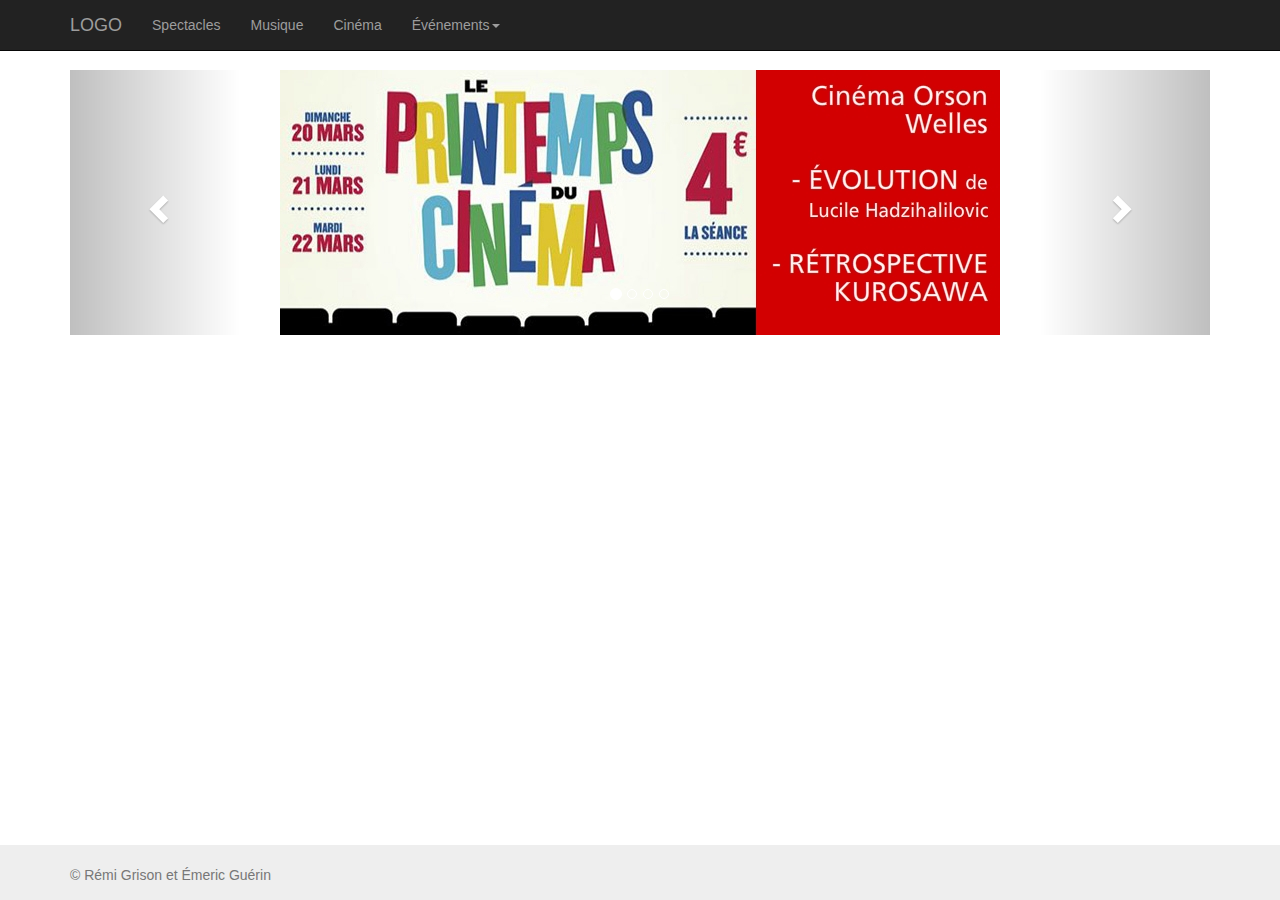
==== html/index.html @ d9910f3b "barre de navigation corrigée pour ne pas dépasser sur contenu" ====
<!DOCTYPE html>
<html>

    <head>
        <meta charset="utf-8" />

        <title> Maison de la Culture d'Amiens </title>


        <!--<link rel="stylesheet" type="text/css" href="../css/bootstrap.min.css">-->
        <link rel="stylesheet" href="../css/footer.css">


        <script type="text/javascript" src="../js/jquery.min.js"></script>
        <!--<script type="text/javascript" src="../js/bootstrap.min.js"></script>-->

        <script src="http://maxcdn.bootstrapcdn.com/bootstrap/3.3.6/js/bootstrap.min.js"></script>
        <link rel="stylesheet" href="http://maxcdn.bootstrapcdn.com/bootstrap/3.3.6/css/bootstrap.min.css">
    </head>


    <body>
        <nav class="navbar navbar-inverse navbar-fixed-top">
            <div class="container">
                <div class="navbar-header">
                    <button type="button" class="navbar-toggle collapsed" data-toggle="collapse" data-target="#navbar" aria-expanded="false" aria-controls="navbar">
                        <span class="sr-only">Toggle navigation</span>
                        <span class="icon-bar"></span>
                        <span class="icon-bar"></span>
                        <span class="icon-bar"></span>
                    </button>
                    <a class="navbar-brand" href="#"> LOGO </a>
                </div>
                <div id="navbar" class="collapse navbar-collapse">
                    <ul class="nav navbar-nav">
                        <li><a href="#">Spectacles</a></li>
                        <li><a href="musique.html">Musique</a></li>
                        <li><a href="#contact">Cinéma</a></li>
                        <li class="dropdown">
                            <a href="#" class="dropdown-toggle" data-toggle="dropdown" role="button" aria-haspopup="true" aria-expanded="false">Événements<span class="caret"></span></a>
                            <ul class="dropdown-menu">
                                <li><a href="#">Exposition</a></li>
                                <li><a href="#">Rendez-vous</a></li>
                                <li><a href="#">Tendance Europe</a></li>
                                <li role="separator" class="divider"></li>
                                <li><a href="#">Hortillonage Amiens 2016</a></li>
                                <li role="separator" class="divider"></li>
                                <li><a href="#">Production MCA</a></li>
                                <li><a href="#">Label bleu</a></li>
                                <li><a href="#">Éditions Trois Cailloux</a></li>
                            </ul>
                        </li>
                    </ul>
                </div>
            </div>
        </nav>



        <div class="container">
            <!-- Corps de la page d'accueil -->

            <!-- Le carousel de la page d'accueil -->

            <div id="mon_carousel" class="carousel slide" data-ride="carousel">
                <ol class="carousel-indicators">
                    <li data-target="#mon_carousel" data-slide-to="0" class="active"> </li>
                    <li data-target="#mon_carousel" data-slide-to="1"> </li>
                    <li data-target="#mon_carousel" data-slide-to="2"> </li>
                    <li data-target="#mon_carousel" data-slide-to="3"> </li>
                </ol>

                <div class="carousel-inner" role="listbox">
                    <div class="item active">
                        <img class="first-slide img-responsive center-block" src="../img/carousel_1.jpg" />
                    </div>

                    <div class="item">
                        <img class="img-responsive center-block" src="../img/carousel_2.jpg" />
                    </div>

                    <div class="item">
                        <img class="img-responsive center-block" src="../img/carousel_3.jpg" />
                    </div>

                    <div class="item">
                        <img class="img-responsive center-block" src="../img/carousel_4.jpg" />
                    </div>

                    <a class="left carousel-control" href="#mon_carousel" role="button" data-slide="prev">
                        <span class="glyphicon glyphicon-chevron-left" aria-hidden="true"></span>
                        <span class="sr-only">Previous</span>
                    </a>
                    <a class="right carousel-control" href="#mon_carousel" role="button" data-slide="next">
                        <span class="glyphicon glyphicon-chevron-right" aria-hidden="true"></span>
                        <span class="sr-only">Next</span>
                    </a>
                </div>
            </div>



            <!-- Indiquer plan vigipirate -->



        </div>


        <!-- Pied de page -->
        <footer class="footer">
            <div class="container">
                <p class="text-muted">
                    © Rémi Grison et Émeric Guérin
                </p>
            </div>
        </footer>
    </body>

</html>
---- css/footer.css ----
html {
  position: relative;
  min-height: 100%;
}

body {
  /* Margin bottom by footer height */
  padding-top: 70px;
  margin-bottom: 60px;
}

.footer {
  position: absolute;
  bottom: 0;
  width: 100%;
  /* Set the fixed height of the footer here */
  height: 55px;
  background-color: #EEE;
  padding-top: 20px;
}
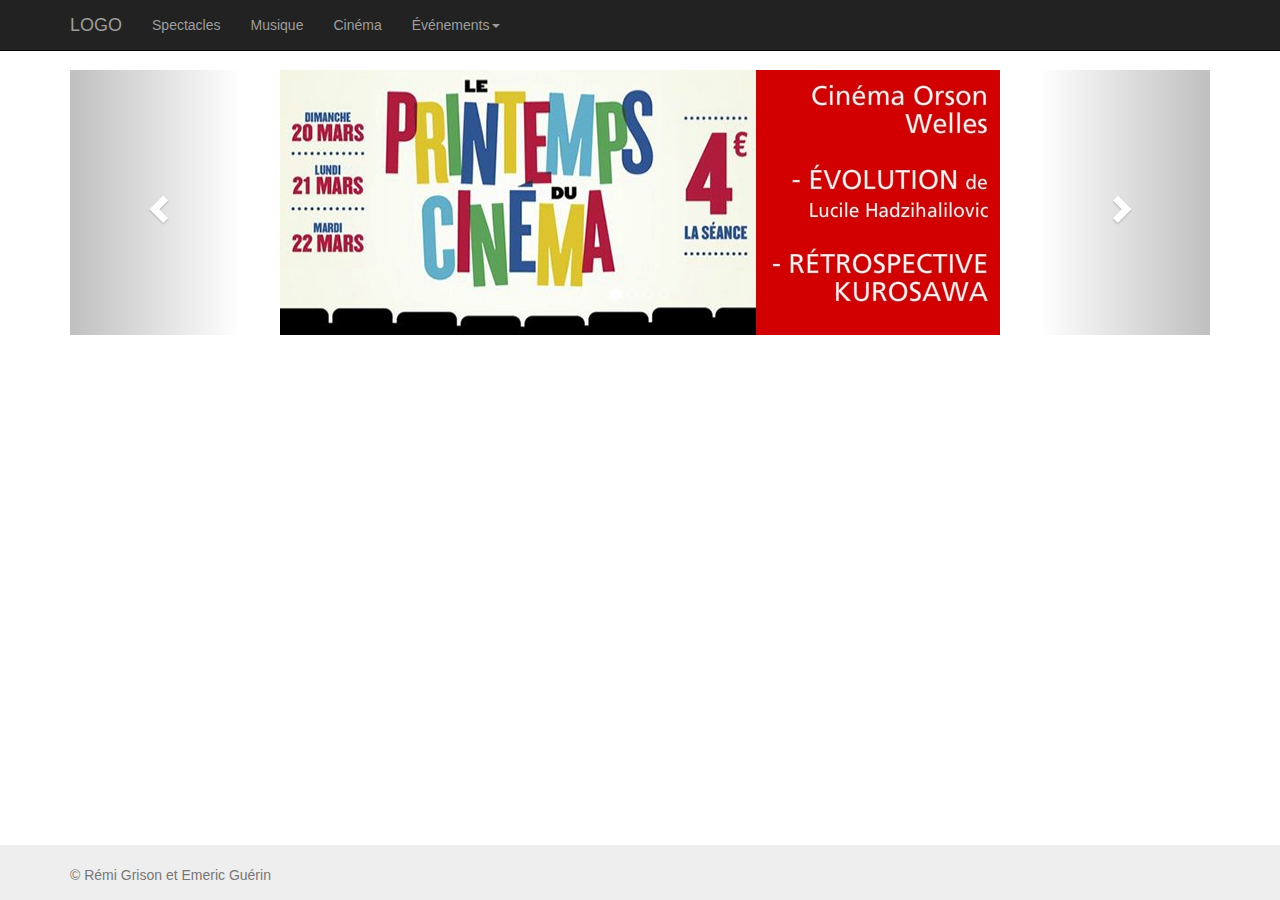
==== commit 35470fc2: "avancement du midi day D" ====
--- a/html/index.html
+++ b/html/index.html
@@ -111,7 +111,7 @@
         <footer class="footer">
             <div class="container">
                 <p class="text-muted">
-                    © Rémi Grison et Émeric Guérin
+                    © Rémi Grison et Emeric Guérin
                 </p>
             </div>
         </footer>
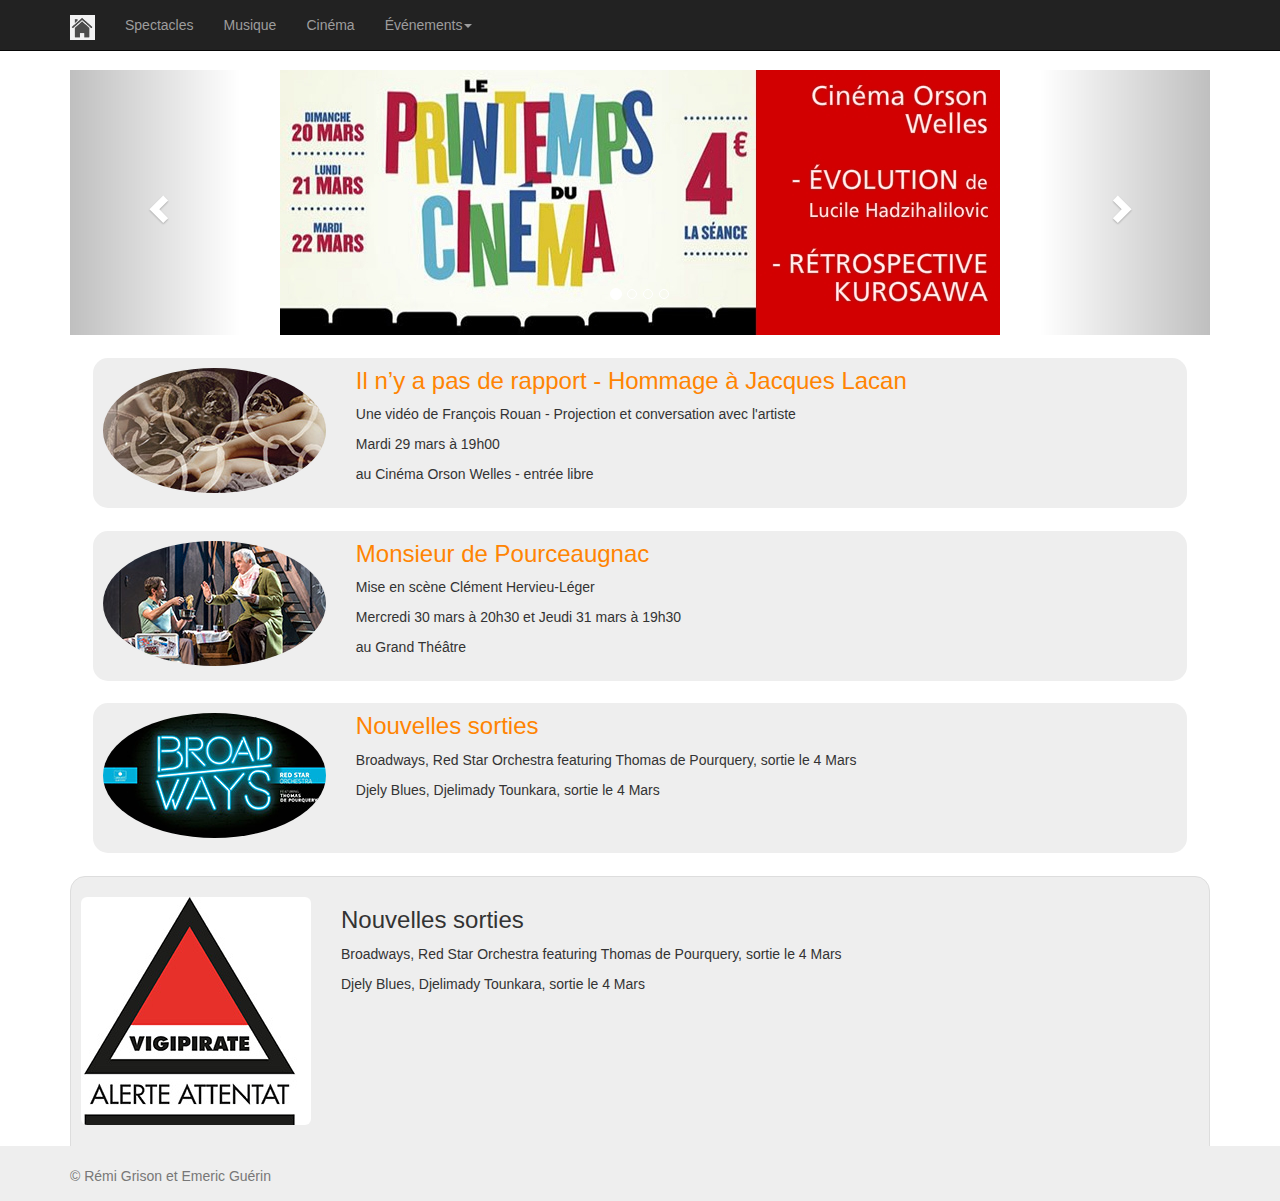
==== commit 564928bc: "fin heure before" ====
--- a/html/index.html
+++ b/html/index.html
@@ -29,7 +29,7 @@
                         <span class="icon-bar"></span>
                         <span class="icon-bar"></span>
                     </button>
-                    <a class="navbar-brand" href="#"> LOGO </a>
+                    <a class="navbar-brand" href="index.html"><img src="../img/maison.jpg" action=""></a>
                 </div>
                 <div id="navbar" class="collapse navbar-collapse">
                     <ul class="nav navbar-nav">
@@ -98,11 +98,46 @@
                 </div>
             </div>
 
+            <div class="notre_div">
+                <a href"#" target=""><img src="../img/accueil01.jpg" action="" alt="" class="img-circle"/></a>
+                <div>
+                    <h3>Il n’y a pas de rapport - Hommage à Jacques Lacan</h3>
+                    <p>Une vidéo de François Rouan  - Projection et conversation avec l'artiste </p>
+                    <p>Mardi 29 mars à 19h00</p>
+                    <p>au Cinéma Orson Welles - entrée libre</p>
+                </div>
+            </div>
+
+            <div class="notre_div">
+                <a href"#" target=""><img src="../img/accueil02.jpg" action="" alt="" class="img-circle"/></a>
+                <div>
+                    <h3>Monsieur de Pourceaugnac</h3>
+                    <p>Mise en scène Clément Hervieu-Léger</p>
+                    <p>Mercredi 30 mars à 20h30 et Jeudi 31 mars à 19h30</p>
+                    <p>au Grand Théâtre</p>
+                </div>
+            </div>
+
+            <div class="notre_div">
+                <a href"#" target=""><img src="../img/accueil03.jpg" action="" alt="" class="img-circle"/></a>
+                <div>
+                    <h3>Nouvelles sorties</h3>
+                    <p>Broadways, Red Star Orchestra featuring Thomas de Pourquery, sortie le 4 Mars</p>
+                    <p>Djely Blues, Djelimady Tounkara, sortie le 4 Mars</p>
+                </div>
+            </div>
 
 
             <!-- Indiquer plan vigipirate -->
 
-
+            <div class="div_vigi">
+                <a href"#" target=""><img src="../img/vigipirate.jpg" action="" alt="" class="img-rounded"/></a>
+                <div>
+                    <h3>Nouvelles sorties</h3>
+                    <p>Broadways, Red Star Orchestra featuring Thomas de Pourquery, sortie le 4 Mars</p>
+                    <p>Djely Blues, Djelimady Tounkara, sortie le 4 Mars</p>
+                </div>
+            </div>
 
         </div>
 
--- a/css/footer.css
+++ b/css/footer.css
@@ -15,6 +15,57 @@
   width: 100%;
   /* Set the fixed height of the footer here */
   height: 55px;
+  margin-top: 20px;
   background-color: #EEE;
   padding-top: 20px;
 }
+
+
+.navbar-brand {
+  float: left;
+  height: 50px;
+  padding: 15px 15px;
+  font-size: 18px;
+  line-height: 20px;
+}
+
+.navbar-brand > img {
+  display: block;
+  height: 25px;
+  width: 25px;  
+}
+
+.notre_div {
+  border-radius: 15px;
+  padding: 10px;
+  margin: 2%;
+  height: 150px;
+  background-color: #EEE;
+}
+
+.notre_div img {
+  float: left;
+  margin-right: 30px;
+}
+
+.notre_div h3 {
+  margin: 0px;
+  margin-bottom: 10px;
+  color: #ff8402;
+}
+
+.div_vigi {
+  background-color: #EEE;
+  border: 1px solid #ddd;
+  border-radius: 15px;
+  margin-bottom: 25px;
+  height: 300px;
+  padding: 10px;
+}
+
+.div_vigi img {
+  margin-top: 10px;
+  margin-bottom: 10px;
+  float: left;
+  margin-right: 30px;
+}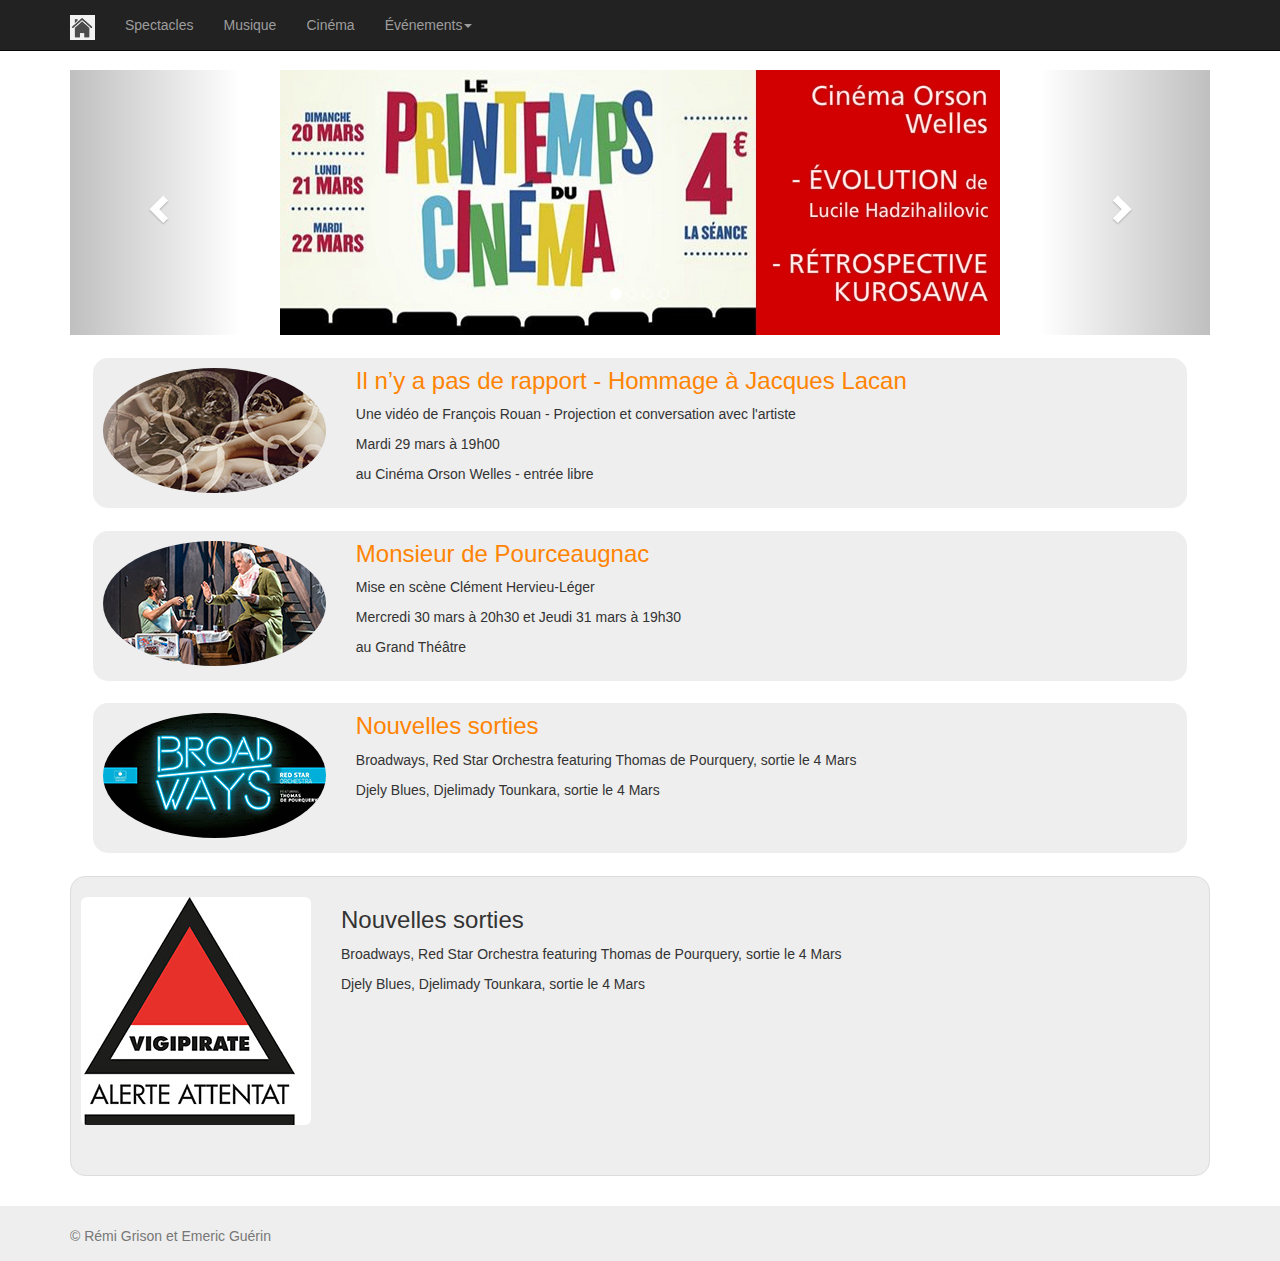
==== commit 860df58a: "le pied de page ne dépasse plus sur le contenu de la apge d'accueil" ====
--- a/html/index.html
+++ b/html/index.html
@@ -7,14 +7,14 @@
         <title> Maison de la Culture d'Amiens </title>
 
 
-        <!--<link rel="stylesheet" type="text/css" href="../css/bootstrap.min.css">-->
+        <link rel="stylesheet" type="text/css" href="../css/bootstrap.css">
         <link rel="stylesheet" href="../css/footer.css">
 
 
         <script type="text/javascript" src="../js/jquery.min.js"></script>
         <!--<script type="text/javascript" src="../js/bootstrap.min.js"></script>-->
 
-        <script src="http://maxcdn.bootstrapcdn.com/bootstrap/3.3.6/js/bootstrap.min.js"></script>
+        <!-- <script src="http://maxcdn.bootstrapcdn.com/bootstrap/3.3.6/js/bootstrap.min.js"></script> -->
         <link rel="stylesheet" href="http://maxcdn.bootstrapcdn.com/bootstrap/3.3.6/css/bootstrap.min.css">
     </head>
 
--- a/css/footer.css
+++ b/css/footer.css
@@ -15,9 +15,9 @@
   width: 100%;
   /* Set the fixed height of the footer here */
   height: 55px;
-  margin-top: 20px;
   background-color: #EEE;
   padding-top: 20px;
+  margin: 0 auto -60px
 }
 
 
@@ -32,7 +32,7 @@
 .navbar-brand > img {
   display: block;
   height: 25px;
-  width: 25px;  
+  width: 25px;
 }
 
 .notre_div {
@@ -68,4 +68,4 @@
   margin-bottom: 10px;
   float: left;
   margin-right: 30px;
-}+}
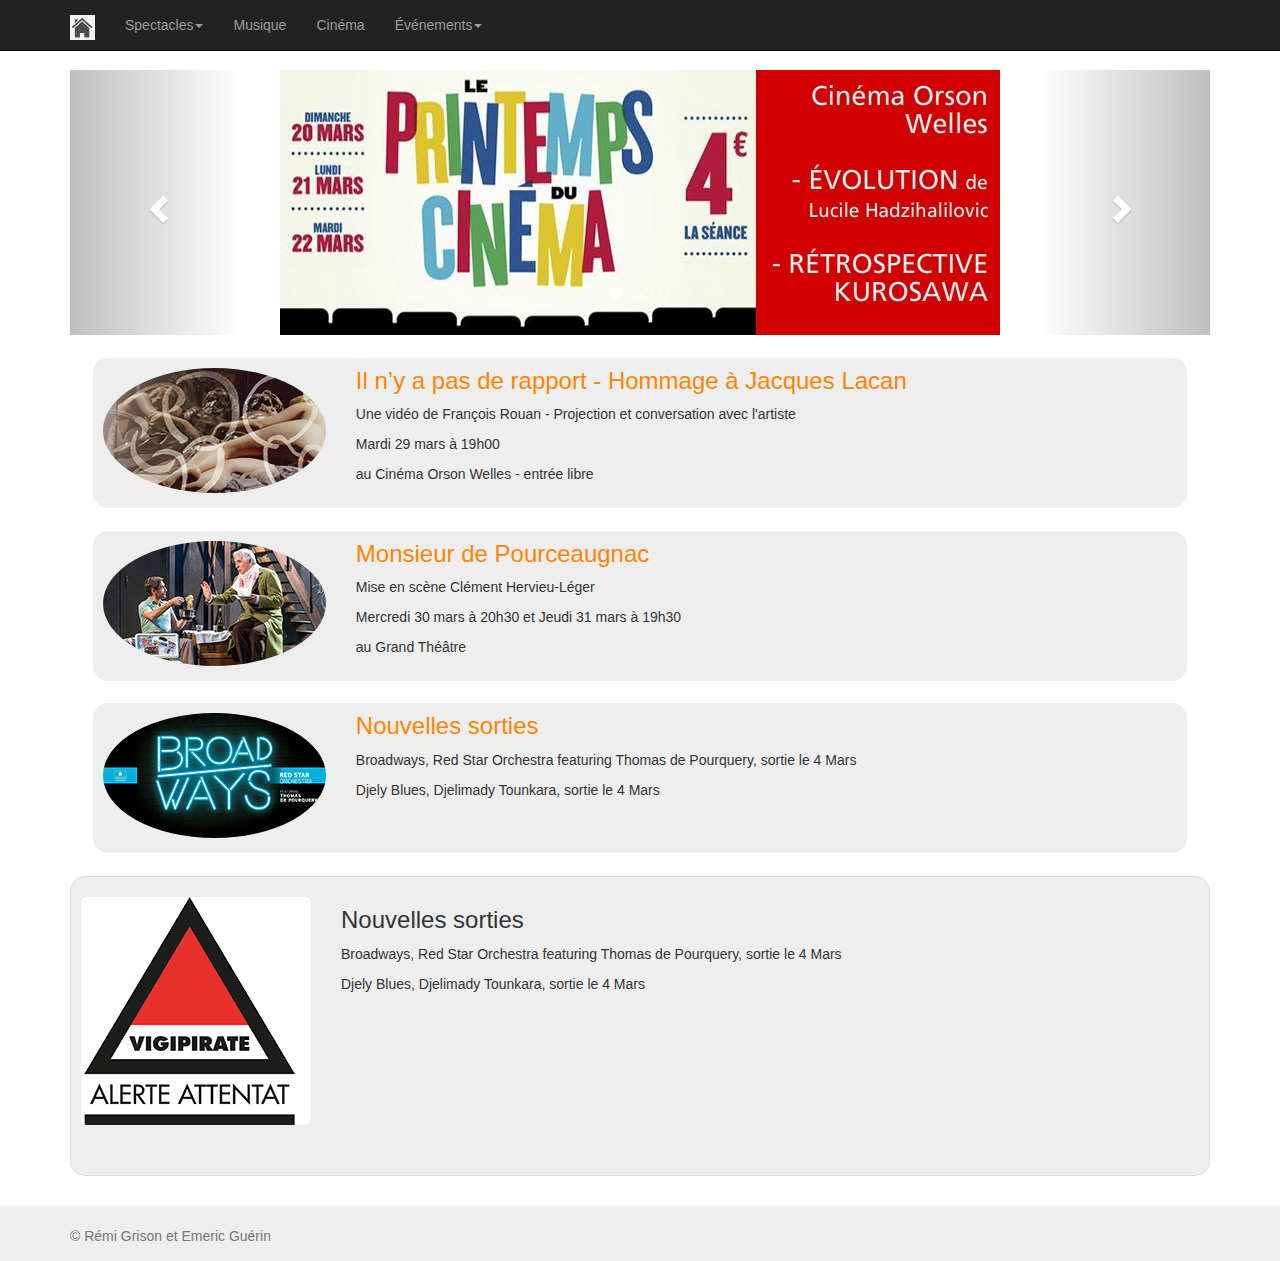
==== commit a1a12938: "ajout menu déroulant pour la catégorie Spectacles du menu" ====
--- a/html/index.html
+++ b/html/index.html
@@ -12,7 +12,7 @@
 
 
         <script type="text/javascript" src="../js/jquery.min.js"></script>
-        <!--<script type="text/javascript" src="../js/bootstrap.min.js"></script>-->
+        <script type="text/javascript" src="../js/bootstrap.min.js"></script>
 
         <!-- <script src="http://maxcdn.bootstrapcdn.com/bootstrap/3.3.6/js/bootstrap.min.js"></script> -->
         <link rel="stylesheet" href="http://maxcdn.bootstrapcdn.com/bootstrap/3.3.6/css/bootstrap.min.css">
@@ -33,7 +33,15 @@
                 </div>
                 <div id="navbar" class="collapse navbar-collapse">
                     <ul class="nav navbar-nav">
-                        <li><a href="#">Spectacles</a></li>
+                        <li class="dropdown">
+                            <a href="#" class="dropdown-toggle" data-toggle="dropdown" role="button" aria-haspopup="true" aria-expanded="false">Spectacles<span class="caret"></span></a>
+
+                            <ul class="dropdown-menu">
+                                <li><a href="#"> Théâtre </a></li>
+                                <li><a href="#"> Danse </a></li>
+                                <li><a href="#"> Cirque </a></li>
+                            </ul>
+                        </li>
                         <li><a href="musique.html">Musique</a></li>
                         <li><a href="#contact">Cinéma</a></li>
                         <li class="dropdown">
@@ -42,7 +50,6 @@
                                 <li><a href="#">Exposition</a></li>
                                 <li><a href="#">Rendez-vous</a></li>
                                 <li><a href="#">Tendance Europe</a></li>
-                                <li role="separator" class="divider"></li>
                                 <li><a href="#">Hortillonage Amiens 2016</a></li>
                                 <li role="separator" class="divider"></li>
                                 <li><a href="#">Production MCA</a></li>
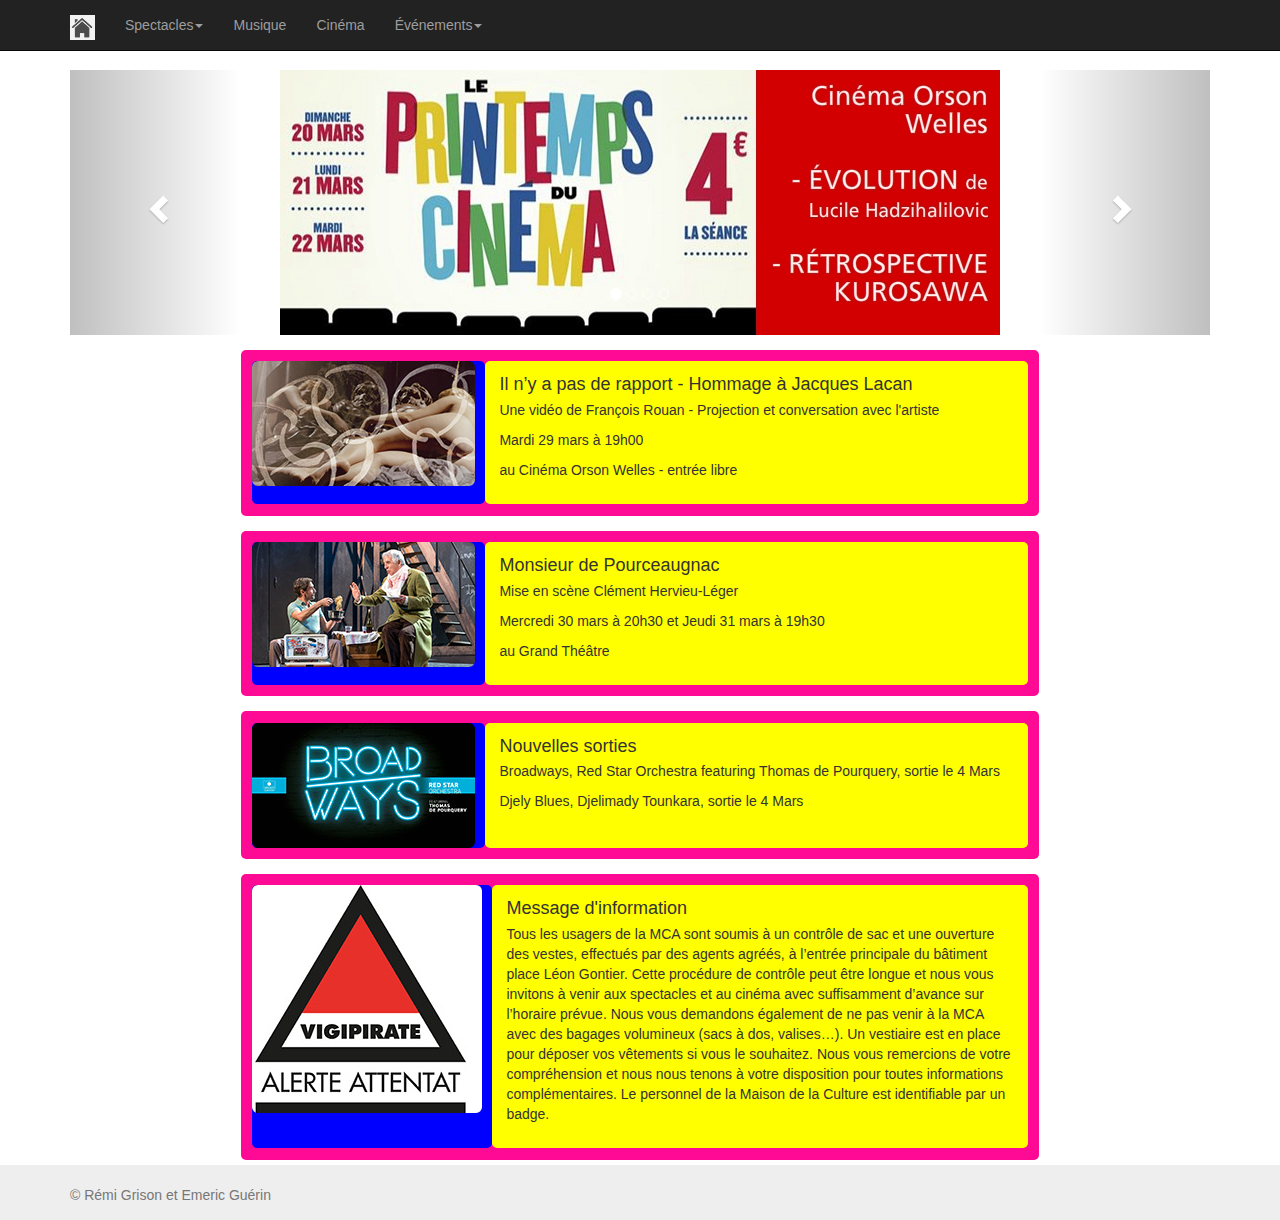
==== commit 8f06ce27: "proutesque" ====
--- a/html/index.html
+++ b/html/index.html
@@ -105,46 +105,76 @@
                 </div>
             </div>
 
-            <div class="notre_div">
-                <a href"#" target=""><img src="../img/accueil01.jpg" action="" alt="" class="img-circle"/></a>
-                <div>
-                    <h3>Il n’y a pas de rapport - Hommage à Jacques Lacan</h3>
+
+            <div class="media">
+                <div class="media-left">
+                    <a href="#">
+                    <img class="media-object img-rounded" src="../img/accueil01.jpg" alt="">
+                    </a>
+                </div>
+                <div class="media-body">
+                    <h4 class="media-heading">Il n’y a pas de rapport - Hommage à Jacques Lacan</h4>
                     <p>Une vidéo de François Rouan  - Projection et conversation avec l'artiste </p>
                     <p>Mardi 29 mars à 19h00</p>
                     <p>au Cinéma Orson Welles - entrée libre</p>
                 </div>
             </div>
 
-            <div class="notre_div">
-                <a href"#" target=""><img src="../img/accueil02.jpg" action="" alt="" class="img-circle"/></a>
-                <div>
-                    <h3>Monsieur de Pourceaugnac</h3>
+            <div class="media">
+                <div class="media-left">
+                    <a href="#">
+                    <img class="media-object img-rounded" src="../img/accueil02.jpg" alt="">
+                    </a>
+                </div>
+                <div class="media-body">
+                    <h4 class="media-heading">Monsieur de Pourceaugnac</h4>
                     <p>Mise en scène Clément Hervieu-Léger</p>
                     <p>Mercredi 30 mars à 20h30 et Jeudi 31 mars à 19h30</p>
                     <p>au Grand Théâtre</p>
                 </div>
             </div>
 
-            <div class="notre_div">
-                <a href"#" target=""><img src="../img/accueil03.jpg" action="" alt="" class="img-circle"/></a>
-                <div>
-                    <h3>Nouvelles sorties</h3>
+            <div class="media">
+                <div class="media-left">
+                    <a href="#">
+                    <img class="media-object img-rounded" src="../img/accueil03.jpg" alt="">
+                    </a>
+                </div>
+                <div class="media-body">
+                    <h4 class="media-heading">Nouvelles sorties</h4>
                     <p>Broadways, Red Star Orchestra featuring Thomas de Pourquery, sortie le 4 Mars</p>
                     <p>Djely Blues, Djelimady Tounkara, sortie le 4 Mars</p>
                 </div>
             </div>
 
-
             <!-- Indiquer plan vigipirate -->
 
-            <div class="div_vigi">
-                <a href"#" target=""><img src="../img/vigipirate.jpg" action="" alt="" class="img-rounded"/></a>
-                <div>
-                    <h3>Nouvelles sorties</h3>
-                    <p>Broadways, Red Star Orchestra featuring Thomas de Pourquery, sortie le 4 Mars</p>
-                    <p>Djely Blues, Djelimady Tounkara, sortie le 4 Mars</p>
+            <div class="media">
+                <div class="media-left">
+                    <a href="#">
+                    <img class="media-object img-rounded" src="../img/vigipirate.jpg" alt="">
+                    </a>
+                </div>
+                <div class="media-body">
+                    <h4 class="media-heading">Message d'information</h4>
+                    <p>Tous les usagers de la MCA sont soumis à un contrôle de sac et une ouverture des vestes, effectués par des agents agréés, à l’entrée principale du bâtiment place Léon Gontier. Cette procédure de contrôle peut être longue et nous vous invitons à venir aux spectacles et au cinéma avec suffisamment d’avance sur l’horaire prévue.
+ 
+Nous vous demandons également de ne pas venir à la MCA avec des bagages volumineux (sacs à dos, valises…). Un vestiaire est en place pour déposer vos vêtements si vous le souhaitez.
+ 
+Nous vous remercions de votre compréhension et nous nous tenons à votre disposition pour toutes informations complémentaires. Le personnel de la Maison de la Culture est identifiable par un badge.</p>
                 </div>
             </div>
+
+            <!-- <div class="div_vigi">
+                <img src="../img/vigipirate.jpg" action="" alt="" class="img-rounded"/>
+                <div>
+                    <p>Tous les usagers de la MCA sont soumis à un contrôle de sac et une ouverture des vestes, effectués par des agents agréés, à l’entrée principale du bâtiment place Léon Gontier. Cette procédure de contrôle peut être longue et nous vous invitons à venir aux spectacles et au cinéma avec suffisamment d’avance sur l’horaire prévue.
+ 
+Nous vous demandons également de ne pas venir à la MCA avec des bagages volumineux (sacs à dos, valises…). Un vestiaire est en place pour déposer vos vêtements si vous le souhaitez.
+ 
+Nous vous remercions de votre compréhension et nous nous tenons à votre disposition pour toutes informations complémentaires. Le personnel de la Maison de la Culture est identifiable par un badge.</p>
+                </div>
+            </div> -->
 
         </div>
 
--- a/css/footer.css
+++ b/css/footer.css
@@ -56,10 +56,10 @@
 
 .div_vigi {
   background-color: #EEE;
-  border: 1px solid #ddd;
+  border: 1px solid red;
   border-radius: 15px;
   margin-bottom: 25px;
-  height: 300px;
+  height: 100%;
   padding: 10px;
 }
 
@@ -68,4 +68,5 @@
   margin-bottom: 10px;
   float: left;
   margin-right: 30px;
+  vertical-align: center;
 }
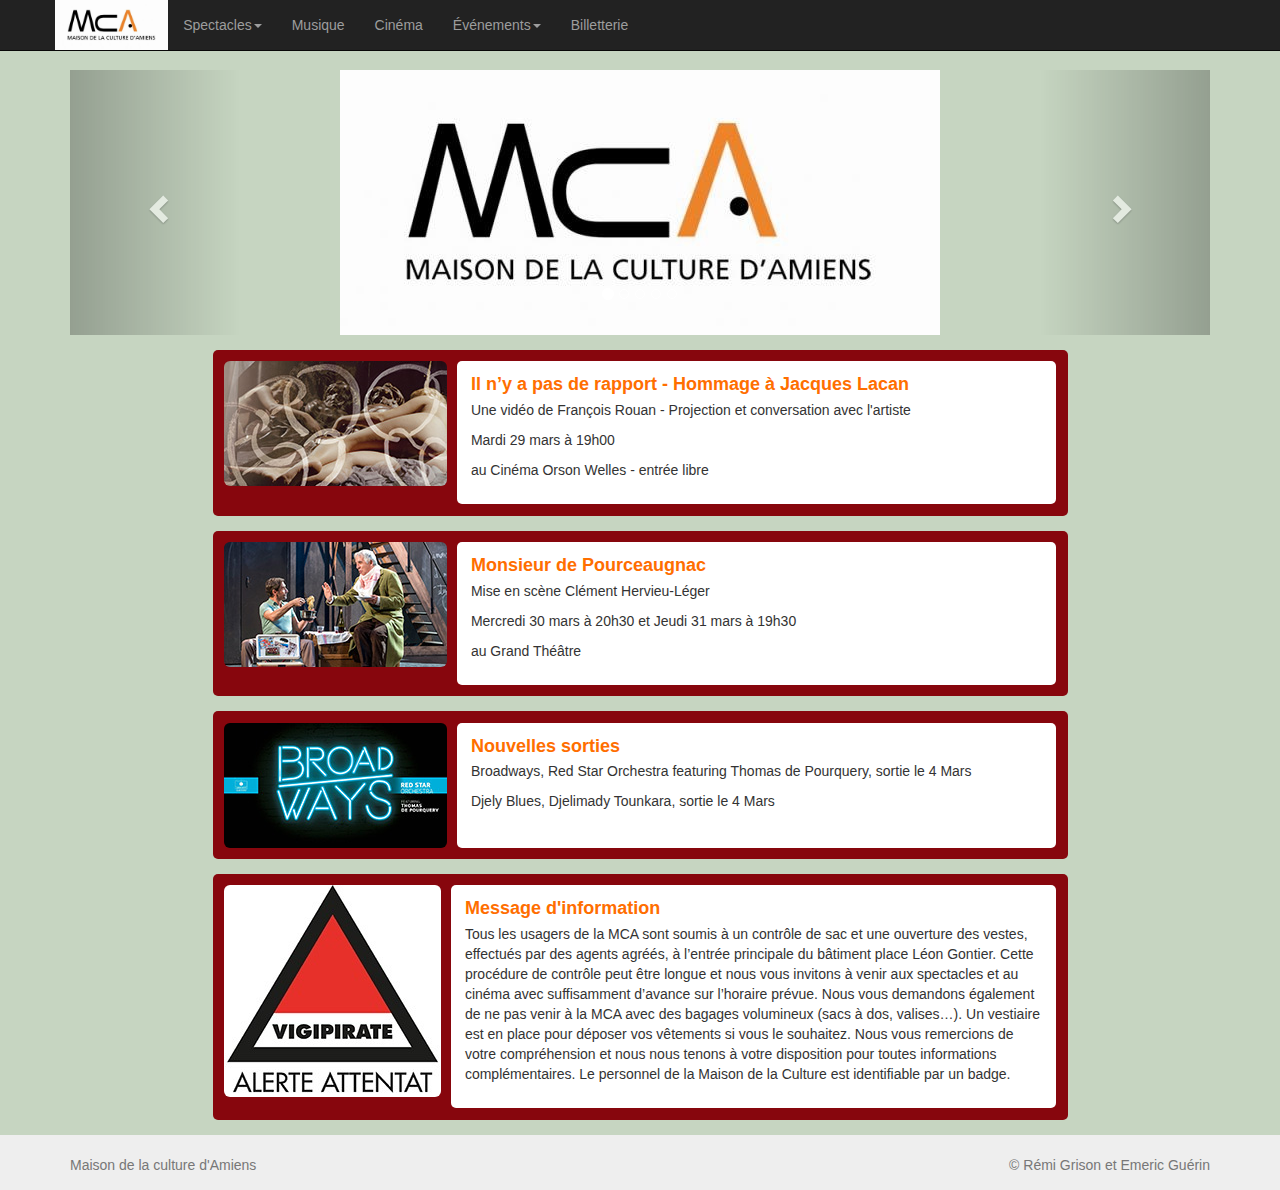
==== commit 2fe338e6: "version finale ?" ====
--- a/html/index.html
+++ b/html/index.html
@@ -8,7 +8,7 @@
 
 
         <link rel="stylesheet" type="text/css" href="../css/bootstrap.css">
-        <link rel="stylesheet" href="../css/footer.css">
+        <link rel="stylesheet" type="text/css" href="../css/footer.css">
 
 
         <script type="text/javascript" src="../js/jquery.min.js"></script>
@@ -19,7 +19,7 @@
     </head>
 
 
-    <body>
+    <body class="body-color">
         <nav class="navbar navbar-inverse navbar-fixed-top">
             <div class="container">
                 <div class="navbar-header">
@@ -29,7 +29,7 @@
                         <span class="icon-bar"></span>
                         <span class="icon-bar"></span>
                     </button>
-                    <a class="navbar-brand" href="index.html"><img src="../img/maison.jpg" action=""></a>
+                    <a class="navbar-brand" href="index.html"><img src="../img/logo.jpg" action=""></a>
                 </div>
                 <div id="navbar" class="collapse navbar-collapse">
                     <ul class="nav navbar-nav">
@@ -56,7 +56,8 @@
                                 <li><a href="#">Label bleu</a></li>
                                 <li><a href="#">Éditions Trois Cailloux</a></li>
                             </ul>
-                        </li>
+                        </li>                        
+                        <li><a href="#"> Billetterie </a></li>
                     </ul>
                 </div>
             </div>
@@ -75,11 +76,16 @@
                     <li data-target="#mon_carousel" data-slide-to="1"> </li>
                     <li data-target="#mon_carousel" data-slide-to="2"> </li>
                     <li data-target="#mon_carousel" data-slide-to="3"> </li>
+                    <li data-target="#mon_carousel" data-slide-to="4"> </li>
                 </ol>
 
                 <div class="carousel-inner" role="listbox">
                     <div class="item active">
-                        <img class="first-slide img-responsive center-block" src="../img/carousel_1.jpg" />
+                        <img class="first-slide img-responsive center-block" src="../img/logo.jpg" />
+                    </div>
+
+                    <div class="item">
+                        <img class="img-responsive center-block" src="../img/carousel_1.jpg" />
                     </div>
 
                     <div class="item">
@@ -164,26 +170,15 @@
 Nous vous remercions de votre compréhension et nous nous tenons à votre disposition pour toutes informations complémentaires. Le personnel de la Maison de la Culture est identifiable par un badge.</p>
                 </div>
             </div>
-
-            <!-- <div class="div_vigi">
-                <img src="../img/vigipirate.jpg" action="" alt="" class="img-rounded"/>
-                <div>
-                    <p>Tous les usagers de la MCA sont soumis à un contrôle de sac et une ouverture des vestes, effectués par des agents agréés, à l’entrée principale du bâtiment place Léon Gontier. Cette procédure de contrôle peut être longue et nous vous invitons à venir aux spectacles et au cinéma avec suffisamment d’avance sur l’horaire prévue.
- 
-Nous vous demandons également de ne pas venir à la MCA avec des bagages volumineux (sacs à dos, valises…). Un vestiaire est en place pour déposer vos vêtements si vous le souhaitez.
- 
-Nous vous remercions de votre compréhension et nous nous tenons à votre disposition pour toutes informations complémentaires. Le personnel de la Maison de la Culture est identifiable par un badge.</p>
-                </div>
-            </div> -->
-
         </div>
 
 
         <!-- Pied de page -->
         <footer class="footer">
             <div class="container">
-                <p class="text-muted">
-                    © Rémi Grison et Emeric Guérin
+                <p class="text-muted pull-left"> Maison de la culture d'Amiens </p>
+                <p class="text-muted pull-right">
+                   © Rémi Grison et Emeric Guérin
                 </p>
             </div>
         </footer>
--- a/css/footer.css
+++ b/css/footer.css
@@ -8,6 +8,9 @@
   padding-top: 70px;
   margin-bottom: 60px;
 }
+.body-color {
+  background-color: #c6d5c1;
+}
 
 .footer {
   position: absolute;
@@ -17,7 +20,7 @@
   height: 55px;
   background-color: #EEE;
   padding-top: 20px;
-  margin: 0 auto -60px
+  margin: 0 auto -70px;
 }
 
 
@@ -27,46 +30,15 @@
   padding: 15px 15px;
   font-size: 18px;
   line-height: 20px;
+
 }
 
+.navbar-header .navbar-brand {
+  padding: 0px;
+}
 .navbar-brand > img {
+  margin: 0px;
   display: block;
-  height: 25px;
-  width: 25px;
+  max-height: 100%;
+  width: 100%;
 }
-
-.notre_div {
-  border-radius: 15px;
-  padding: 10px;
-  margin: 2%;
-  height: 150px;
-  background-color: #EEE;
-}
-
-.notre_div img {
-  float: left;
-  margin-right: 30px;
-}
-
-.notre_div h3 {
-  margin: 0px;
-  margin-bottom: 10px;
-  color: #ff8402;
-}
-
-.div_vigi {
-  background-color: #EEE;
-  border: 1px solid red;
-  border-radius: 15px;
-  margin-bottom: 25px;
-  height: 100%;
-  padding: 10px;
-}
-
-.div_vigi img {
-  margin-top: 10px;
-  margin-bottom: 10px;
-  float: left;
-  margin-right: 30px;
-  vertical-align: center;
-}
